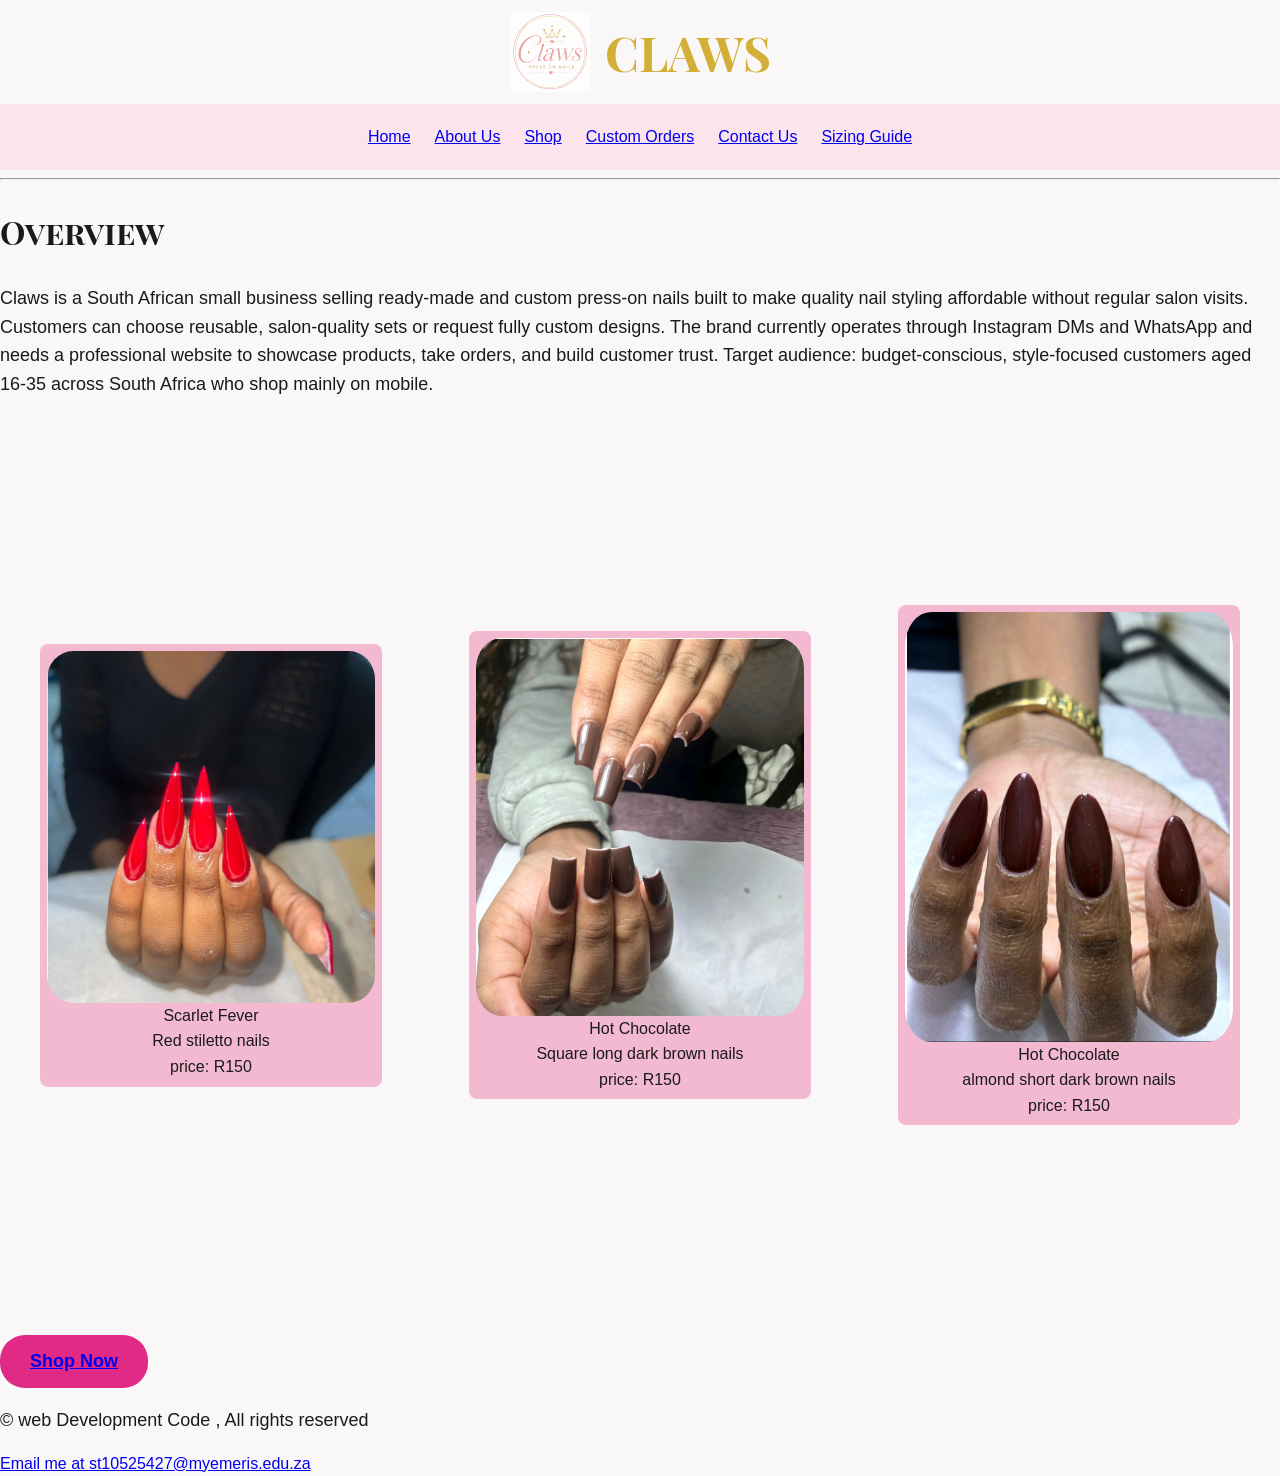
==== index.html @ c5ac18ff "publish" ====
<!DOCTYPE html>
<html lang="en">
<head>
    <meta charset="UTF-8">
    <meta name="viewport" content="width=device-width, initial-scale=1.0">
    <title>Home page</title>

    <style>
        .container {
            display: grid ;
            grid-template-columns: 1fr 1fr 1fr;
            gap: 5px 5px;
            grid-auto-flow: row;   
        }
        
    </style>


    <link rel="stylesheet" href="styles.css">


  <link rel="preconnect" href="https://fonts.googleapis.com">
<link rel="preconnect" href="https://fonts.gstatic.com" crossorigin>
<link href="https://fonts.googleapis.com/css2?family=Playfair+Display+SC:ital,wght@0,400;0,700;0,900;1,400;1,700;1,900&display=swap" rel="stylesheet">
    
</head>
<body>
    <header style="display: flex; align-items: center; gap: 15px;">
       <img src="images/Claws logo 1.png.png" 
      alt="A placeholder image to be displayed here" width="100" height="100" />
        <h1> CLAWS </h1>
    </header>
<!-- This is connecting all the web pages-->
 <nav>
    <ul style="list-style:none; display:flex; gap:25px; margin:0; padding:0;">
   <li><a href="index.html">Home</a></li>
                  <li><a href="about us.html">About Us</a></li>
                    <li><a href="shop.html">Shop</a></li>
                  <li><a href="Custom Orders.html">Custom Orders</a></li>
                  <li><a href="contact us.html">Contact Us</a></li>
                   <li><a href="sizing guide.html">Sizing Guide</a></li>
    </ul>
 </nav>
 <hr>
 <h2>Overview</h2>
 <!-- summary of business operations-->
  <p>
    Claws is a South African small business selling ready-made and custom press-on nails
    built to make quality nail styling affordable without regular salon visits. Customers can 
    choose reusable, salon-quality sets or request fully custom designs. The brand 
    currently operates through Instagram DMs and WhatsApp and needs a professional 
    website to showcase products, take orders, and build customer trust. Target audience:
    budget-conscious, style-focused customers aged 16-35 across South Africa who shop 
    mainly on mobile.
  </p>
  <!-- Grid container for the pictures -->
    <div class="container">
    

         <figure>
        <a class="photo-btn" href="cart.html?add=4" title="Add Scarlet Fever to your cart">
            <img src="images/nails 7.png" alt="Scarlet Fever" />
        </a>
        <figcaption>Scarlet Fever</figcaption>
        <figcaption>Red stiletto nails</figcaption>
        <figcaption>price: R150</figcaption>
        <figcaption class="units-left" data-units-for="4"></figcaption>
    </figure>

    <figure>
        <a class="photo-btn" href="cart.html?add=4" title="Add Hot Chocolate to your cart">
            <img src="images/nails 8.png" alt="Hot Chocolate" />
        </a>
        <figcaption>Hot Chocolate</figcaption>
        <figcaption>Square long dark brown nails</figcaption>
        <figcaption>price: R150</figcaption>
        <figcaption class="units-left" data-units-for="6"></figcaption>
    </figure>
  
      <figure>
        <a class="photo-btn" href="cart.html?add=4" title="Add hot chocolate to your cart">
            <img src="images/nails 9.png" alt="Scarlet Fever" />
        </a>
        <figcaption>Hot Chocolate</figcaption>
        <figcaption>almond short  dark brown nails</figcaption>
        <figcaption>price: R150</figcaption>
        <figcaption class="units-left" data-units-for="6"></figcaption>
    </figure>

          

</div>

<!--Shop now Button-->
    <div class="shop-button">
    <a href="images/nails 9.png">Shop Now</a>
     </div>



  <footer>
    <p>
        &copy; web Development Code , All rights reserved
    </p>
    <a href="mailto:st10525427@myemeris.edu.za"> Email me at st10525427@myemeris.edu.za</a>
  </footer>
  
    

    
</body>
</html>
---- styles.css ----
/* Base Style for entire Claws  website */
body {
    font-family: Arial, Helvetica, sans-serif;
    font-size: 16px;
    line-height: 1.6;
    color: #1A1A1A;
    background-color: #faf7f8;

/* Background Image */
/* https://www.sitepoint.com/html/background-images/ */

  background-image: url('c:\\Users\\snenj\\Downloads\\Background.png');
  background-size: cover;
  background-repeat: no-repeat;



}

/* Headlines - for Visual Hierarchy */
h1 {
    Font-family: 'Playfair Display SC', serif;
    font-size: 48px;
    font-weight: bold;
    color: #D4AF37;
    text-align: center;
}

h2 {
    Font-family: 'Playfair Display SC', serif;
    font-size: 32px;
    font-weight: bold;
    color: #1A1A1A;
}


p {
    font-size: 18px;
    color: #1A1A1A;
    margin-bottom: 16px;
}

/* Navigation - Anchoring */
nav {
    background-color:#fce4ec;
    padding: 45px;
    position: sticky;
    top: 0;
}

header img,
.checkout-logo,
img[src="Claws logo"] {
    width: 80px;
    height: 80px;
    object-fit: contain;
    display: block;
}

/* Image Background */
.container figure {
    background-color: #f2b9d1;
    padding: 7px;
    border-radius: 8px;
    text-align: center;
}

.container img {
    border-radius: 8px;
}

.sizing-guide-image {
    display: block;
    max-width: 100%;
    height: auto;
    margin: 0 auto;
}



/* Shop Now Button */
.shop-button {
    display: inline-block;
    background-color: #e12a86;
    color: white;
    padding: 12px 30px;
    border-radius: 25px;
    text-decoration: none;
    font-size: 18px;
    font-weight: bold;
    text-align: center;
    margin-top: 20px;
}

.shop-button:hover {
    background-color: #f0a8bc;
    color: #1A1A1A;
}


body{margin:0}
.container {
  align-items: center;
  display: flex;
  justify-content: center;
  height: 100vh;
}

/* Photo acts as a button */
.photo-btn {
    display: block;
    padding: 0;
    border: none;
    background: none;
    cursor: pointer;
    border-radius: 8px;
    transition: transform 0.15s ease, box-shadow 0.15s ease;
}
.photo-btn img { display: block; border-radius: 8px; }
.photo-btn:hover,
.photo-btn:focus-visible {
    transform: scale(1.03);
    box-shadow: 0 4px 14px rgba(0, 0, 0, 0.3);
}
.photo-btn:active { transform: scale(0.98); }

/* Product pop-up */
.product-dialog {
    border: none;
    border-radius: 10px;
    padding: 0;
    width: 90%;
    max-width: 380px;
    background: #fff;
    color: #222;
    box-shadow: 0 10px 40px rgba(0, 0, 0, 0.35);
}
.product-dialog::backdrop { background: rgba(0, 0, 0, 0.55); }
.dialog-body { position: relative; padding: 20px; text-align: center; }
.dialog-body img { max-width: 100%; height: auto; border-radius: 8px; }
.dialog-body h3 { margin: 12px 0 4px; }
.dialog-body p { margin: 6px 0; }
.dialog-close {
    position: absolute;
    top: 6px;
    right: 12px;
    border: none;
    background: none;
    font-size: 30px;
    line-height: 1;
    cursor: pointer;
    color: #222;
}
.dialog-body .qty { justify-content: center; }
.dialog-body .qty span { min-width: 2ch; font-size: 1.2em; }
.dialog-body .btn { margin-top: 10px; }

.shop-grid {
    display: grid;
    grid-template-columns: repeat(auto-fit, minmax(min(100%, 220px), 1fr));
    gap: 24px;
    width: 100%;
    max-width: 1200px;
    margin: 0 auto;
    padding: 16px;
    box-sizing: border-box;
}

.shop-grid > figure {
    min-width: 0;
    margin: 0;
    padding: 12px;
    background-color: #f9f8f9;
    border-radius: 8px;
    text-align: center;
}

.shop-grid .photo-btn {
    width: 100%;
}

.shop-grid .photo-btn img {
    width: 100%;
    height: 250px;
    object-fit: cover;
}

/* Custom Orders Form styling */

.custom-container {
  box-sizing: border-box;
  width: 100%;
  max-width: 790px;
  margin: 40px auto;
  padding: 20px;
}

.custom-container h1 {
  color: #e12a86;
  font-size: clamp(32px, 6vw, 48px);
  margin-bottom: 12px;
}

.custom-container > p {
  text-align: center;
  color: #555;   
  margin: 0 0 24px;
}

.custom-container form {
  box-sizing: border-box;
  background: linear-gradient(180deg, #ffffff 0%, #fff5f8 100%);
  border: 2px solid #f8ddea;
  padding: 30px;
  border-radius: 20px;
  box-shadow: 0 8px 25px rgba(225, 42, 134, 0.12);
}

.custom-container fieldset {
  min-width: 0;
  border: 2px solid #fbd3e1;
  background: #ffffff;
  border-radius: 16px;
  padding: 25px;
}

.custom-container legend {
  font-family: 'Playfair Display SC', serif;
  font-size: 20px;
  color: #e12a86;
  background: #fff;
  padding: 5px 15px;
  border-radius: 20px;
  border: 1px solid #f8ddea;
}

.custom-container label {
  display: block;
  margin-top: 18px;
  margin-bottom: 6px;
  font-weight: bold;
  color: #4a2a35;
  font-size: 14px;
  text-transform: uppercase;
  letter-spacing: 0.5px;
}

.custom-container input,
.custom-container select,
.custom-container textarea {
  width: 100%;
  padding: 12px 14px;
  border: 1.5px solid #f8c6d8;
  border-radius: 12px;
  background: #fffafc;
  font-size: 15px;
  box-sizing: border-box;
  transition: all 0.2s ease;
  outline: none;
}

.custom-container input:focus,
.custom-container select:focus,
.custom-container textarea:focus {
  border-color: #e12a86;
  background: #ffffff;
  box-shadow: 0 0 0 4px rgba(225, 42, 134, 0.15);
}

.custom-container input[type="color"] {
  height: 55px;
  padding: 4px;
  cursor: pointer;
}

.custom-container textarea {
  resize: vertical;
  min-height: 100px;
}

/* Buttons */
.custom-container .btn-row {
  display: flex;
  gap: 15px;
  margin-top: 25px;
}

.custom-container button[type="submit"] {
  flex: 1;
  background: #e12a86;
  color: white;
  border: none;
  padding: 14px;
  border-radius: 25px;
  font-size: 16px;
  font-weight: bold;
  cursor: pointer;
 
}

.custom-container button[type="submit"]:hover {
  background: #c81e74;
  transform: translateY(-1px);
  box-shadow: 0 5px 15px rgba(225, 42, 134, 0.3);
}

.custom-container button[type="reset"] {
  background: #ffffff;
  color: #e12a86;
  border: 1.5px solid #f8c6d8;
  padding: 14px 25px;
  border-radius: 25px;
  font-size: 16px;
  font-weight: bold;
  cursor: pointer;
 
}
 .checkout-container {
            max-width: 1100px;
            margin: 0 auto;
            padding: 20px;
            display: grid;
            grid-template-columns: 1.2fr 0.8fr;
            gap: 30px;
        }
        @media (max-width: 800px) {
            .checkout-container { grid-template-columns: 1fr; }
        }
        .checkout-form, .order-summary {
            background: linear-gradient(180deg, #ffffff 0%, #fff5f8 100%);
            border: 2px solid #f8ddea;
            padding: 25px;
            border-radius: 20px;
            box-shadow: 0 8px 25px rgba(225, 42, 134, 0.12);
        }
        .checkout-form h2, .order-summary h2 {
            color: #e12a86;
            font-family: 'Playfair Display SC', serif;
            margin-top: 0;
        }
        .checkout-form label {
            display: block;
            margin-top: 15px;
            font-weight: bold;
            font-size: 13px;
            color: #4a2a35;
            text-transform: uppercase;
        }
        .checkout-form input, .checkout-form select {
            width: 100%;
            padding: 12px 14px;
            border: 1.5px solid #f8c6d8;
            border-radius: 12px;
            background: #fffafc;
            margin-top: 5px;
            box-sizing: border-box;
            font-size: 15px;
        }
        .checkout-form input:focus, .checkout-form select:focus {
            outline: none;
            border-color: #e12a86;
            box-shadow: 0 0 0 4px rgba(225, 42, 134, 0.15);
            background: #fff;
        }
        .form-row {
            display: grid;
            grid-template-columns: 1fr 1fr;
            gap: 15px;
        }
.checkout-success-message {
  display: none;
  color: green;
  font-weight: bold;
  text-align: center;
}


@media (max-width: 600px) {
  .custom-container {
    margin: 20px auto;
    padding: 16px;
  }

  .custom-container form,
  .custom-container fieldset {
    padding: 20px;
  }

  .custom-container .btn-row {
    flex-direction: column;
  }
}




/* Desktop Style  */


.container {
    display: grid;
    grid-template-columns: 1fr 1fr 1fr;
    gap: 7px;
}

.container img {
    width: 100%;
    height: auto;
    object-fit: center;
    border-radius: 8%; 
}



/* Tablet View */
@media (max-width: 768px) {
    body {
        font-size: 14px;
    }

    h1 {
        font-size: 36px;
    }

    h2 {
        font-size: 28px;
    }

    .shop-button {
        padding: 10px 25px;
        font-size: 16px;
    }

    /* Tablet Grid - 2 columns */
    .container {
        grid-template-columns: 1fr 1fr;
        gap: 15px;
    }

    .container img {
        width: 100%;
        max-width: 100%;
        height: auto;
    }
}   

/* Mobile View */
@media (max-width: 480px) {
    body {
        font-size: 12px;
    }

    h1 {
        font-size: 28px;
    }

    h2 {
        font-size: 24px;
    }

    .shop-button {
        padding: 8px 20px;
        font-size: 14px;
    } 

    /* Mobile Grid  */
    .container {
        grid-template-columns: 1fr;
        gap: 15px;
    }

    .container img {
        width: 100%;
        max-width: 250px;
        height: auto;
        margin: 0 auto; 
        display: block;
    }
}

/* Shared responsive layout */
*,
*::before,
*::after {
    box-sizing: border-box;
}

img,
iframe {
    max-width: 100%;
}

header {
    flex-wrap: wrap;
    justify-content: center;
    padding: 12px;
}

header h1 {
    margin: 0;
    font-size: clamp(28px, 6vw, 48px);
}

nav {
    padding: 16px clamp(12px, 4vw, 32px);
}

nav ul {
    flex-wrap: wrap;
    justify-content: center;
    column-gap: 16px !important;
    row-gap: 8px !important;
}

nav a {
    display: inline-block;
    padding: 4px;
}

.map-box iframe {
    display: block;
    width: 100%;
    max-width: 600px;
    height: auto;
    aspect-ratio: 4 / 3;
}

#searchInput,
#filterShape,
#sortList {
    max-width: 100%;
    margin: 4px;
    padding: 8px;
}

.form-row {
    grid-template-columns: repeat(2, minmax(0, 1fr));
}

@media (max-width: 600px) {
    body {
        font-size: 16px;
    }

    h1 {
        font-size: clamp(28px, 8vw, 36px);
    }

    h2 {
        font-size: clamp(22px, 6vw, 28px);
    }

    p {
        font-size: 16px;
    }

    nav {
        position: static;
    }

    .shop-grid {
        grid-template-columns: repeat(auto-fit, minmax(min(100%, 160px), 1fr));
        gap: 12px;
        padding: 12px;
    }

    .shop-grid .photo-btn img {
        height: 210px;
    }

    .checkout-container {
        padding: 12px;
        gap: 16px;
    }

    .checkout-form,
    .order-summary {
        padding: 18px;
    }

    .form-row {
        grid-template-columns: 1fr;
        gap: 0;
    }

    .custom-container form,
    .custom-container fieldset {
        padding: 16px;
    }

    .custom-container .btn-row {
        flex-direction: column;
    }
}

@media (max-width: 360px) {
    .shop-grid {
        grid-template-columns: 1fr;
    }

    .shop-grid .photo-btn img {
        height: auto;
        max-height: 300px;
    }
}
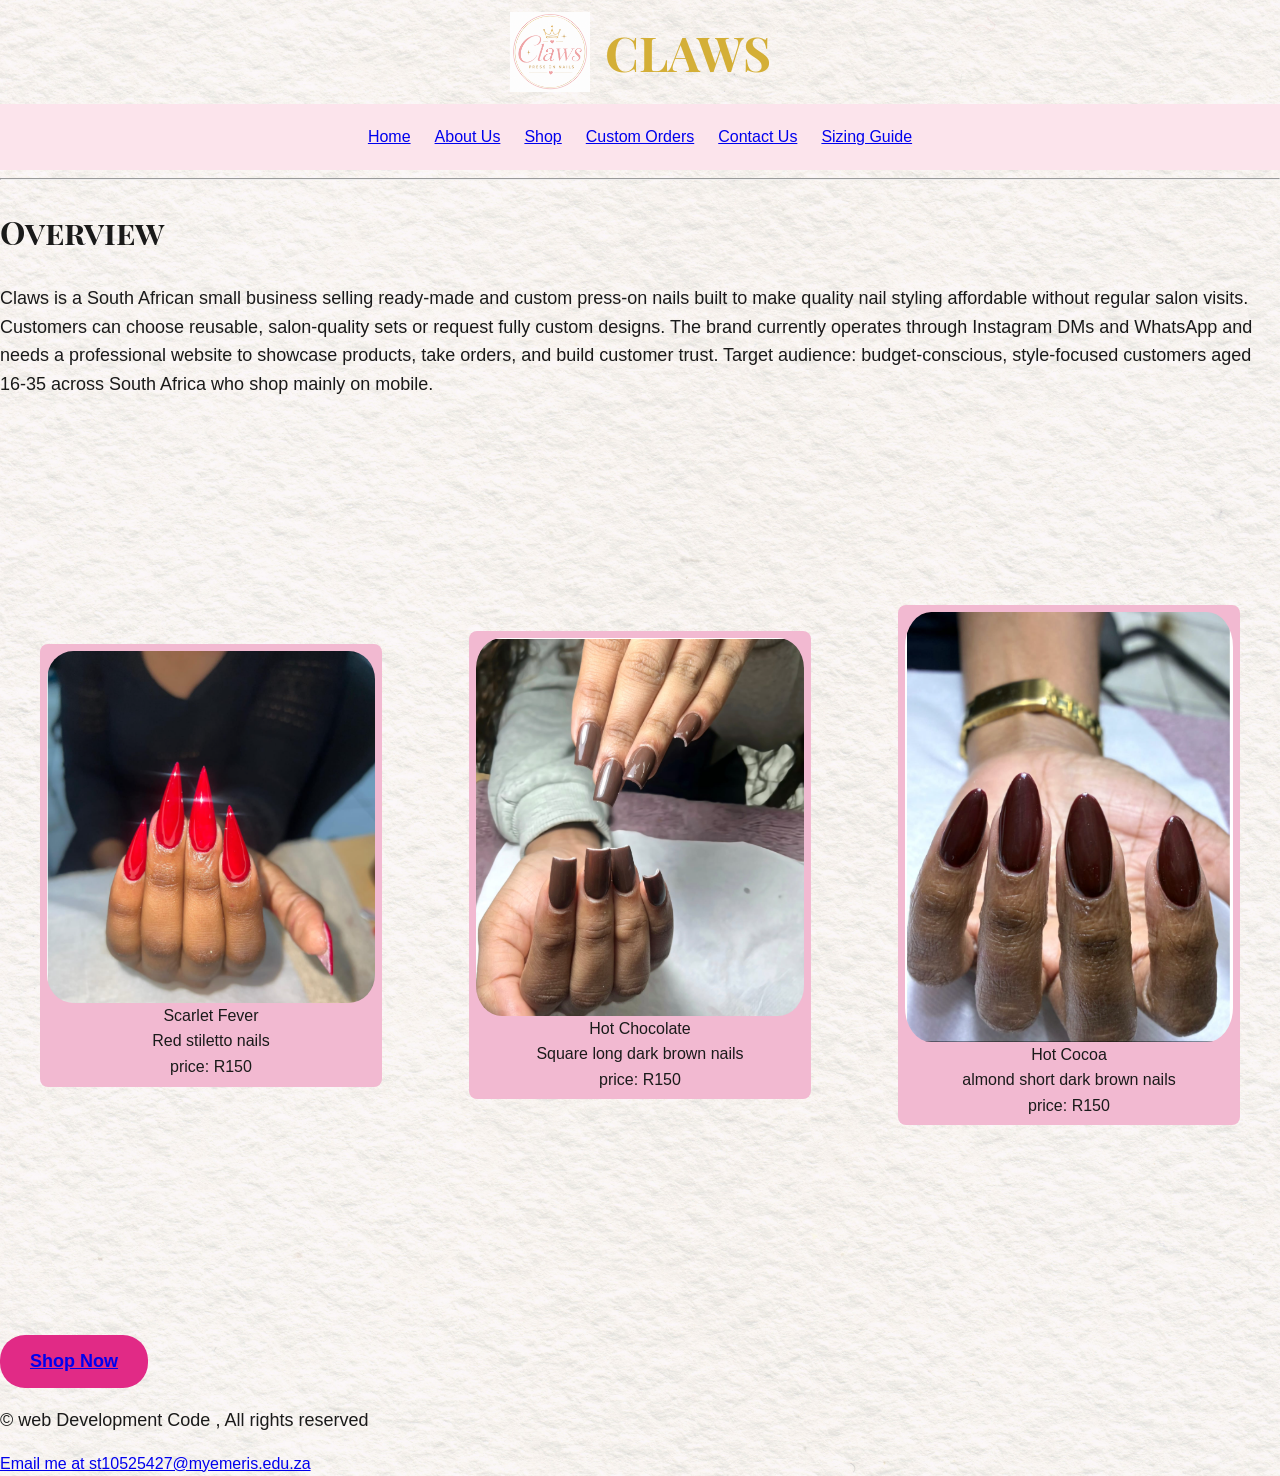
==== commit 5bd20552: "error handling" ====
--- a/index.html
+++ b/index.html
@@ -57,38 +57,37 @@
     <div class="container">
     
 
-         <figure>
-        <a class="photo-btn" href="cart.html?add=4" title="Add Scarlet Fever to your cart">
+        <figure>
+        <a class="photo-btn" href="cart.html?add=22" title="Add Scarlet Fever to your cart">
             <img src="images/nails 7.png" alt="Scarlet Fever" />
         </a>
         <figcaption>Scarlet Fever</figcaption>
         <figcaption>Red stiletto nails</figcaption>
         <figcaption>price: R150</figcaption>
-        <figcaption class="units-left" data-units-for="4"></figcaption>
+        <figcaption class="units-left" data-units-for="22"></figcaption>
     </figure>
 
     <figure>
-        <a class="photo-btn" href="cart.html?add=4" title="Add Hot Chocolate to your cart">
+        <a class="photo-btn" href="cart.html?add=23" title="Add Hot Chocolate to your cart">
             <img src="images/nails 8.png" alt="Hot Chocolate" />
         </a>
         <figcaption>Hot Chocolate</figcaption>
         <figcaption>Square long dark brown nails</figcaption>
         <figcaption>price: R150</figcaption>
-        <figcaption class="units-left" data-units-for="6"></figcaption>
+        <figcaption class="units-left" data-units-for="23"></figcaption>
     </figure>
   
       <figure>
-        <a class="photo-btn" href="cart.html?add=4" title="Add hot chocolate to your cart">
-            <img src="images/nails 9.png" alt="Scarlet Fever" />
+        <a class="photo-btn" href="cart.html?add=24" title="Add Hot Cocoa to your cart">
+            <img src="images/nails 9.png" alt="Hot Cocoa" />
         </a>
-        <figcaption>Hot Chocolate</figcaption>
+        <figcaption>Hot Cocoa</figcaption>
         <figcaption>almond short  dark brown nails</figcaption>
         <figcaption>price: R150</figcaption>
-        <figcaption class="units-left" data-units-for="6"></figcaption>
+        <figcaption class="units-left" data-units-for="24"></figcaption>
     </figure>
 
           
-
 </div>
 
 <!--Shop now Button-->
--- a/styles.css
+++ b/styles.css
@@ -9,7 +9,7 @@
 /* Background Image */
 /* https://www.sitepoint.com/html/background-images/ */
 
-  background-image: url('c:\\Users\\snenj\\Downloads\\Background.png');
+  background-image: url('images/Background .png');
   background-size: cover;
   background-repeat: no-repeat;
 
@@ -170,7 +170,7 @@
     min-width: 0;
     margin: 0;
     padding: 12px;
-    background-color: #f9f8f9;
+    background-color: #f4b6db;
     border-radius: 8px;
     text-align: center;
 }
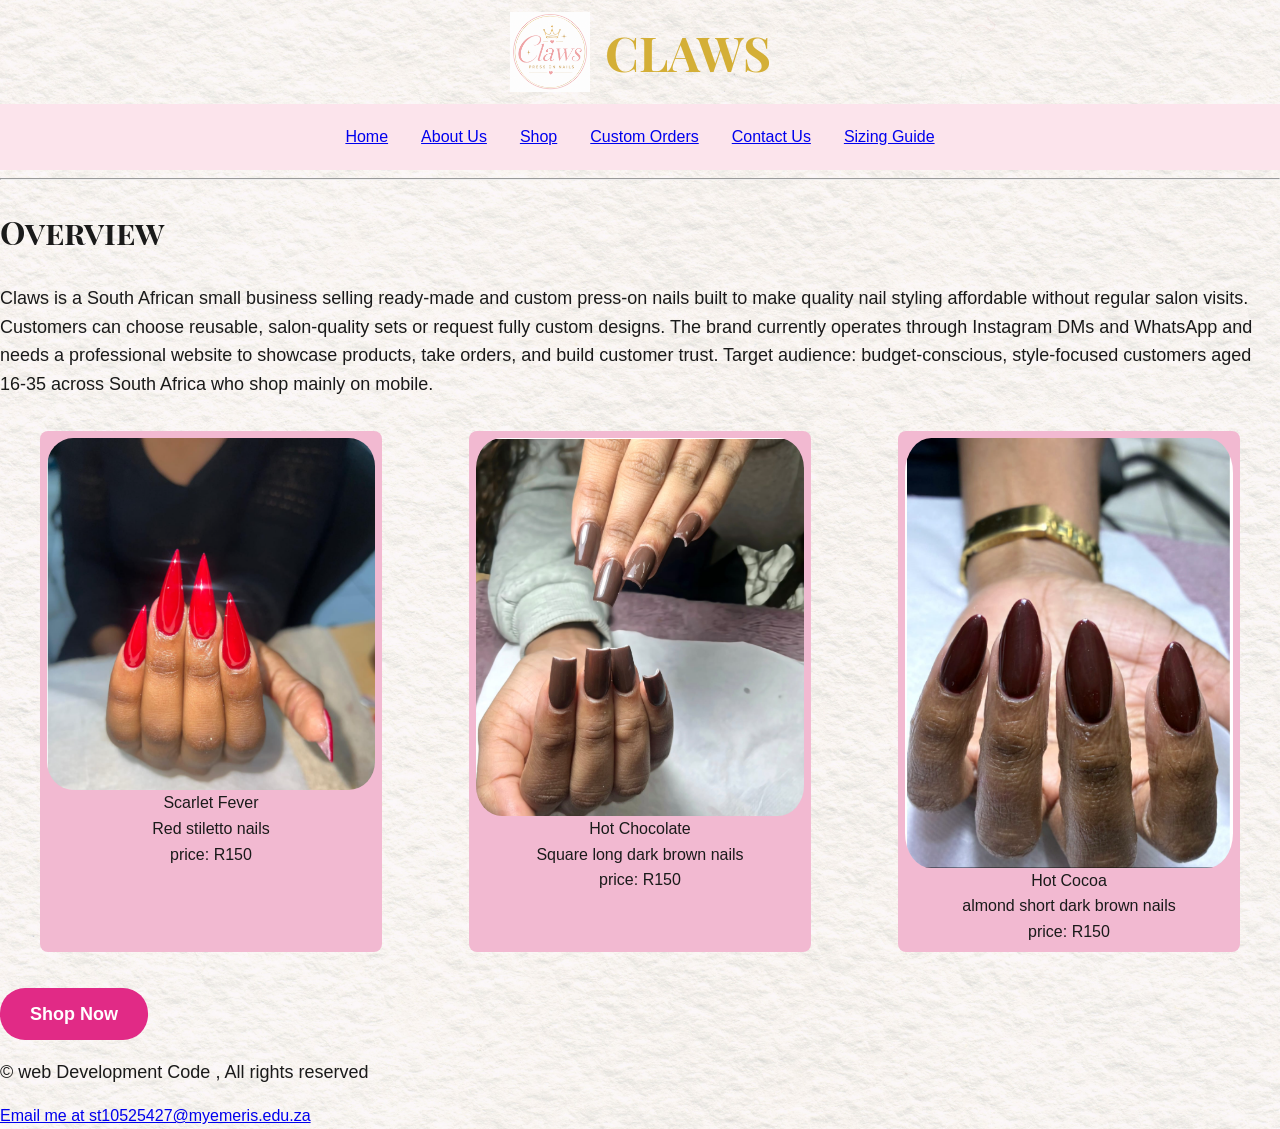
==== commit bed41877: "error handling" ====
--- a/index.html
+++ b/index.html
@@ -37,7 +37,7 @@
                   <li><a href="about us.html">About Us</a></li>
                     <li><a href="shop.html">Shop</a></li>
                   <li><a href="Custom Orders.html">Custom Orders</a></li>
-                  <li><a href="contact us.html">Contact Us</a></li>
+                  <li><a href="Contact us.html">Contact Us</a></li>
                    <li><a href="sizing guide.html">Sizing Guide</a></li>
     </ul>
  </nav>
@@ -92,7 +92,7 @@
 
 <!--Shop now Button-->
     <div class="shop-button">
-    <a href="images/nails 9.png">Shop Now</a>
+    <a href="shop.html">Shop Now</a>
      </div>
 
 
--- a/styles.css
+++ b/styles.css
@@ -49,8 +49,7 @@
 }
 
 header img,
-.checkout-logo,
-img[src="Claws logo"] {
+.checkout-logo {
     width: 80px;
     height: 80px;
     object-fit: contain;
@@ -97,14 +96,15 @@
     color: #1A1A1A;
 }
 
-
-body{margin:0}
-.container {
-  align-items: center;
-  display: flex;
-  justify-content: center;
-  height: 100vh;
-}
+.shop-button a {
+    color: inherit;
+    text-decoration: none;
+}
+
+body {
+    margin: 0;
+}
+
 
 /* Photo acts as a button */
 .photo-btn {
@@ -333,6 +333,29 @@
             border-radius: 20px;
             box-shadow: 0 8px 25px rgba(225, 42, 134, 0.12);
         }
+
+.checkout-main {
+    width: 100%;
+    max-width: 760px;
+    margin: 40px auto;
+    padding: 0 20px;
+}
+
+.checkout-layout,
+.checkout-form {
+    width: 100%;
+}
+
+.checkout-form-row {
+    display: grid;
+    grid-template-columns: repeat(2, minmax(0, 1fr));
+    gap: 15px;
+}
+
+.checkout-form-row > div {
+    min-width: 0;
+}
+
         .checkout-form h2, .order-summary h2 {
             color: #e12a86;
             font-family: 'Playfair Display SC', serif;
@@ -346,7 +369,9 @@
             color: #4a2a35;
             text-transform: uppercase;
         }
-        .checkout-form input, .checkout-form select {
+        .checkout-form input,
+        .checkout-form select,
+        .checkout-form textarea {
             width: 100%;
             padding: 12px 14px;
             border: 1.5px solid #f8c6d8;
@@ -356,7 +381,21 @@
             box-sizing: border-box;
             font-size: 15px;
         }
-        .checkout-form input:focus, .checkout-form select:focus {
+
+        .checkout-form input[type="checkbox"],
+        .checkout-form input[type="radio"] {
+            width: auto;
+            margin: 0 6px 0 0;
+            vertical-align: middle;
+        }
+
+        .checkout-form textarea {
+            resize: vertical;
+        }
+
+        .checkout-form input:focus,
+        .checkout-form select:focus,
+        .checkout-form textarea:focus {
             outline: none;
             border-color: #e12a86;
             box-shadow: 0 0 0 4px rgba(225, 42, 134, 0.15);
@@ -374,6 +413,14 @@
   text-align: center;
 }
 
+.custom-container .error,
+.checkout-form .error {
+  display: none;
+  color: #d00000;
+  font-size: 14px;
+  font-weight: bold;
+}
+
 
 @media (max-width: 600px) {
   .custom-container {
@@ -406,7 +453,6 @@
 .container img {
     width: 100%;
     height: auto;
-    object-fit: center;
     border-radius: 8%; 
 }
 
@@ -508,8 +554,8 @@
 nav ul {
     flex-wrap: wrap;
     justify-content: center;
-    column-gap: 16px !important;
-    row-gap: 8px !important;
+    column-gap: 16px;
+    row-gap: 8px ;
 }
 
 nav a {
@@ -573,6 +619,16 @@
         gap: 16px;
     }
 
+    .checkout-main {
+        margin: 20px auto;
+        padding: 0 12px;
+    }
+
+    .checkout-form-row {
+        grid-template-columns: 1fr;
+        gap: 0;
+    }
+
     .checkout-form,
     .order-summary {
         padding: 18px;
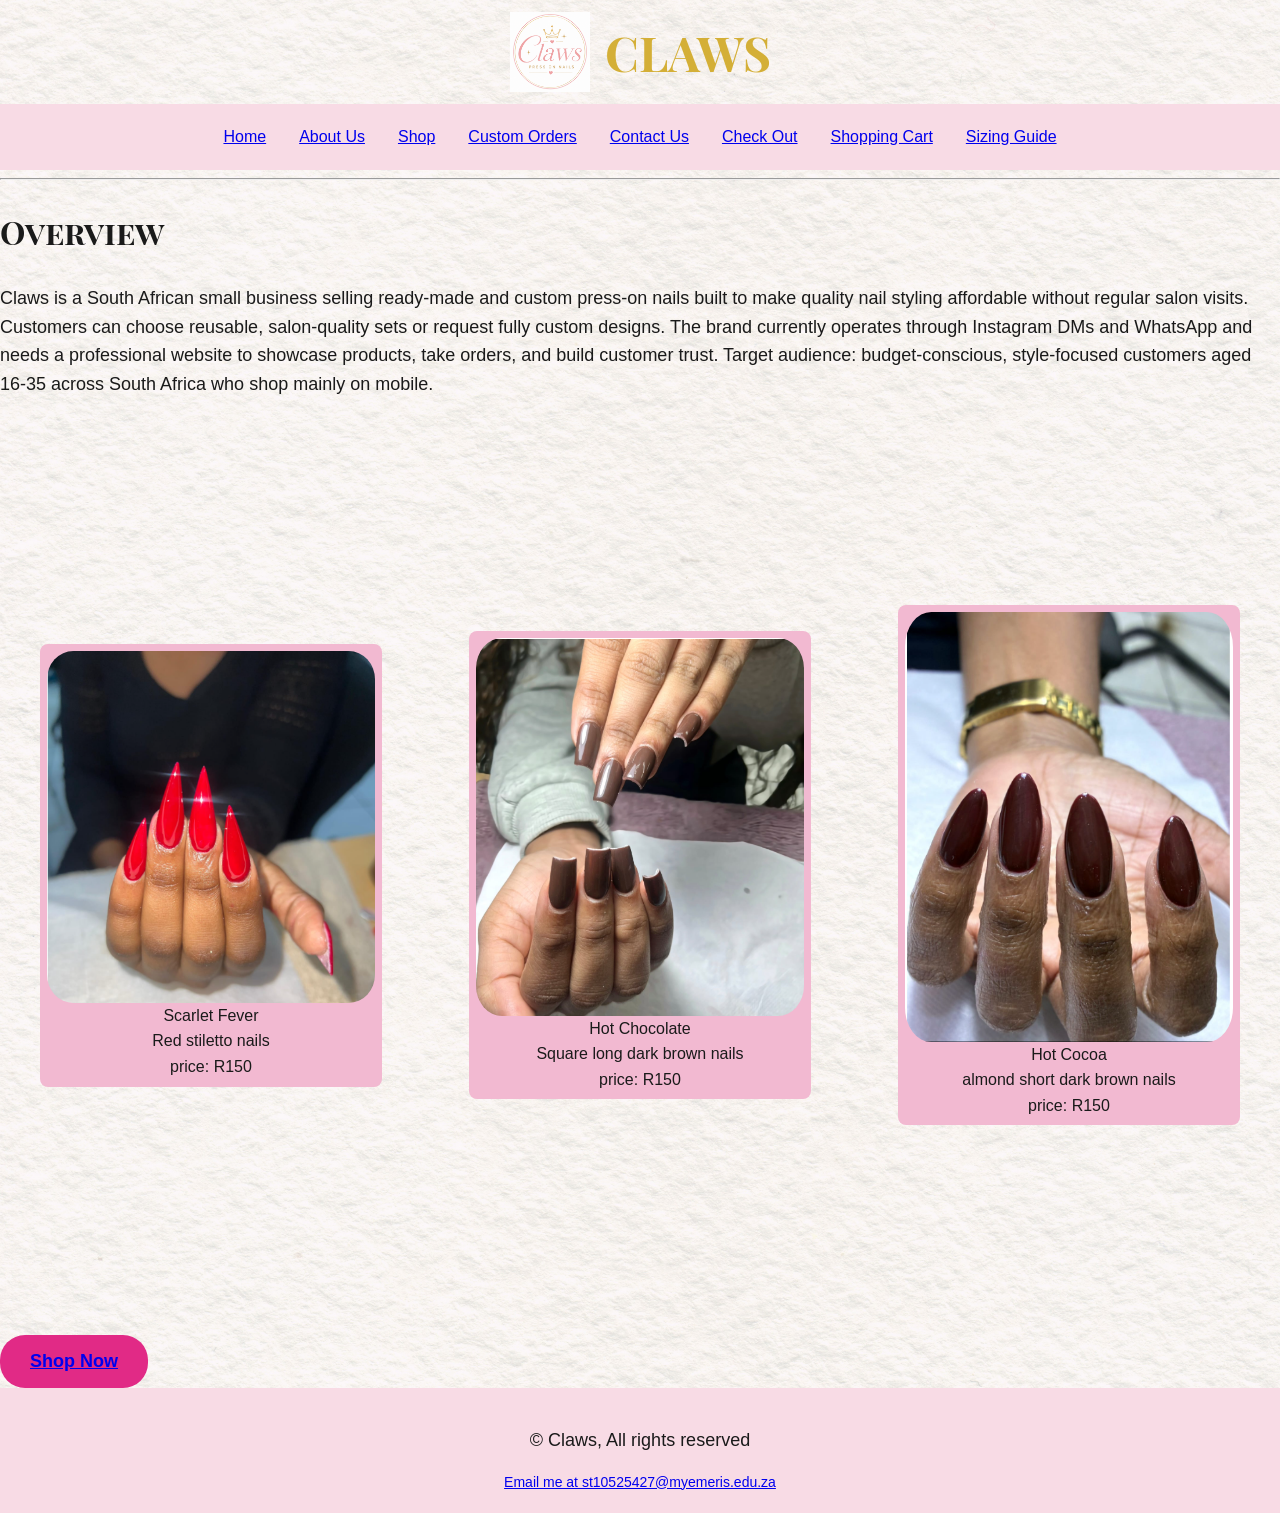
==== commit 94f0b0de: "added css for footer" ====
--- a/index.html
+++ b/index.html
@@ -38,7 +38,9 @@
                     <li><a href="shop.html">Shop</a></li>
                   <li><a href="Custom Orders.html">Custom Orders</a></li>
                   <li><a href="Contact us.html">Contact Us</a></li>
-                   <li><a href="sizing guide.html">Sizing Guide</a></li>
+                    <li><a href="check out.html">Check Out</a></li>
+                  <li><a href="cart.html">Shopping Cart</a></li>
+                  <li><a href="sizing guide.html">Sizing Guide</a></li>
     </ul>
  </nav>
  <hr>
@@ -90,22 +92,26 @@
           
 </div>
 
+
+
+
+
+ 
+    
+
+    
+</body>
 <!--Shop now Button-->
     <div class="shop-button">
     <a href="shop.html">Shop Now</a>
      </div>
 
-
-
-  <footer>
+     <div class="footer">
     <p>
-        &copy; web Development Code , All rights reserved
+        &copy; Claws, All rights reserved
     </p>
     <a href="mailto:st10525427@myemeris.edu.za"> Email me at st10525427@myemeris.edu.za</a>
-  </footer>
-  
-    
+  </div>
+</footer>
 
-    
-</body>
 </html>
--- a/styles.css
+++ b/styles.css
@@ -9,7 +9,7 @@
 /* Background Image */
 /* https://www.sitepoint.com/html/background-images/ */
 
-  background-image: url('images/Background .png');
+  background-image: url('images/Background%20.png');
   background-size: cover;
   background-repeat: no-repeat;
 
@@ -42,14 +42,23 @@
 
 /* Navigation - Anchoring */
 nav {
-    background-color:#fce4ec;
+    background-color:#f8dbe5;
     padding: 45px;
     position: sticky;
     top: 0;
 }
 
+.footer {
+    background-color: #f8dbe5;
+    padding: 20px;
+    text-align: center;
+    color: #1A1A1A;
+    font-size: 14px;
+}
+
 header img,
-.checkout-logo {
+.checkout-logo,
+img[src="Claws logo"] {
     width: 80px;
     height: 80px;
     object-fit: contain;
@@ -96,15 +105,14 @@
     color: #1A1A1A;
 }
 
-.shop-button a {
-    color: inherit;
-    text-decoration: none;
-}
-
-body {
-    margin: 0;
-}
-
+
+body{margin:0}
+.container {
+  align-items: center;
+  display: flex;
+  justify-content: center;
+  height: 100vh;
+}
 
 /* Photo acts as a button */
 .photo-btn {
@@ -124,36 +132,24 @@
 }
 .photo-btn:active { transform: scale(0.98); }
 
-/* Product pop-up */
-.product-dialog {
-    border: none;
-    border-radius: 10px;
-    padding: 0;
-    width: 90%;
-    max-width: 380px;
-    background: #fff;
-    color: #222;
-    box-shadow: 0 10px 40px rgba(0, 0, 0, 0.35);
-}
-.product-dialog::backdrop { background: rgba(0, 0, 0, 0.55); }
-.dialog-body { position: relative; padding: 20px; text-align: center; }
-.dialog-body img { max-width: 100%; height: auto; border-radius: 8px; }
-.dialog-body h3 { margin: 12px 0 4px; }
-.dialog-body p { margin: 6px 0; }
-.dialog-close {
-    position: absolute;
-    top: 6px;
-    right: 12px;
-    border: none;
-    background: none;
-    font-size: 30px;
-    line-height: 1;
-    cursor: pointer;
-    color: #222;
-}
-.dialog-body .qty { justify-content: center; }
-.dialog-body .qty span { min-width: 2ch; font-size: 1.2em; }
-.dialog-body .btn { margin-top: 10px; }
+.cart-image-link {
+    display: block;
+    border-radius: 8px;
+    cursor: zoom-in;
+}
+
+.cart-image-link img {
+    display: block;
+    width: 120px;
+    height: 150px;
+    object-fit: cover;
+    border-radius: 8px;
+}
+
+.cart-image-link:focus-visible {
+    outline: 3px solid #e12a86;
+    outline-offset: 3px;
+}
 
 .shop-grid {
     display: grid;
@@ -170,7 +166,7 @@
     min-width: 0;
     margin: 0;
     padding: 12px;
-    background-color: #f4b6db;
+    background-color: #fab0d8;
     border-radius: 8px;
     text-align: center;
 }
@@ -278,6 +274,14 @@
   min-height: 100px;
 }
 
+.custom-container .error {
+  display: none;
+  color: #d32f2f;
+  font-weight: bold;
+  font-size: 14px;
+  margin-top: 6px;
+}
+
 /* Buttons */
 .custom-container .btn-row {
   display: flex;
@@ -315,35 +319,72 @@
   cursor: pointer;
  
 }
- .checkout-container {
-            max-width: 1100px;
-            margin: 0 auto;
-            padding: 20px;
-            display: grid;
-            grid-template-columns: 1.2fr 0.8fr;
-            gap: 30px;
-        }
-        @media (max-width: 800px) {
-            .checkout-container { grid-template-columns: 1fr; }
-        }
-        .checkout-form, .order-summary {
-            background: linear-gradient(180deg, #ffffff 0%, #fff5f8 100%);
-            border: 2px solid #f8ddea;
-            padding: 25px;
-            border-radius: 20px;
-            box-shadow: 0 8px 25px rgba(225, 42, 134, 0.12);
-        }
-
 .checkout-main {
+    max-width: 1200px;
+    margin: 0 auto;
+    padding: 20px;
+}
+
+.checkout-layout {
+    display: grid;
+    grid-template-columns: minmax(0, 1.2fr) minmax(280px, 0.8fr);
+    align-items: start;
+    gap: 30px;
+}
+
+.checkout-form,
+.order-summary {
+    min-width: 0;
+    background: linear-gradient(180deg, #ffffff 0%, #fff5f8 100%);
+    border: 2px solid #f8ddea;
+    padding: 25px;
+    border-radius: 20px;
+    box-shadow: 0 8px 25px rgba(225, 42, 134, 0.12);
+}
+
+.checkout-form h2,
+.order-summary h2 {
+    color: #e12a86;
+    font-family: 'Playfair Display SC', serif;
+    margin-top: 0;
+}
+
+.checkout-form label,
+.checkout-form .payment-label {
+    display: block;
+    margin-top: 15px;
+    font-weight: bold;
+    font-size: 13px;
+    color: #4a2a35;
+    text-transform: uppercase;
+}
+
+.checkout-form input:not([type="radio"]):not([type="checkbox"]),
+.checkout-form select,
+.checkout-form textarea {
     width: 100%;
-    max-width: 760px;
-    margin: 40px auto;
-    padding: 0 20px;
-}
-
-.checkout-layout,
-.checkout-form {
-    width: 100%;
+    padding: 12px 14px;
+    border: 1.5px solid #f8c6d8;
+    border-radius: 12px;
+    background: #fffafc;
+    margin-top: 5px;
+    box-sizing: border-box;
+    font-size: 15px;
+}
+
+.checkout-form input:focus,
+.checkout-form select:focus,
+.checkout-form textarea:focus {
+    outline: none;
+    border-color: #e12a86;
+    box-shadow: 0 0 0 4px rgba(225, 42, 134, 0.15);
+    background: #fff;
+}
+
+.checkout-form input[type="radio"],
+.checkout-form input[type="checkbox"] {
+    width: auto;
+    margin-right: 8px;
 }
 
 .checkout-form-row {
@@ -352,60 +393,58 @@
     gap: 15px;
 }
 
-.checkout-form-row > div {
-    min-width: 0;
-}
-
-        .checkout-form h2, .order-summary h2 {
-            color: #e12a86;
-            font-family: 'Playfair Display SC', serif;
-            margin-top: 0;
-        }
-        .checkout-form label {
-            display: block;
-            margin-top: 15px;
-            font-weight: bold;
-            font-size: 13px;
-            color: #4a2a35;
-            text-transform: uppercase;
-        }
-        .checkout-form input,
-        .checkout-form select,
-        .checkout-form textarea {
-            width: 100%;
-            padding: 12px 14px;
-            border: 1.5px solid #f8c6d8;
-            border-radius: 12px;
-            background: #fffafc;
-            margin-top: 5px;
-            box-sizing: border-box;
-            font-size: 15px;
-        }
-
-        .checkout-form input[type="checkbox"],
-        .checkout-form input[type="radio"] {
-            width: auto;
-            margin: 0 6px 0 0;
-            vertical-align: middle;
-        }
-
-        .checkout-form textarea {
-            resize: vertical;
-        }
-
-        .checkout-form input:focus,
-        .checkout-form select:focus,
-        .checkout-form textarea:focus {
-            outline: none;
-            border-color: #e12a86;
-            box-shadow: 0 0 0 4px rgba(225, 42, 134, 0.15);
-            background: #fff;
-        }
-        .form-row {
-            display: grid;
-            grid-template-columns: 1fr 1fr;
-            gap: 15px;
-        }
+.checkout-form .error {
+    display: block;
+    color: #b00020;
+    font-size: 14px;
+    margin-top: 4px;
+}
+
+.checkout-form .error[hidden] {
+    display: none;
+}
+
+.checkout-payment-notice {
+    padding: 10px 12px;
+    border-left: 3px solid #d6ad45;
+    background: #fff;
+    font-size: 14px;
+    line-height: 1.5;
+}
+
+.checkout-form [aria-invalid="true"] {
+    border-color: #b00020;
+}
+
+.summary-items {
+    list-style: none;
+    margin: 0;
+    padding: 0;
+}
+
+.summary-item {
+    padding: 12px 0;
+    border-bottom: 1px solid #f1d6e0;
+    overflow-wrap: anywhere;
+}
+
+.summary-total-row {
+    display: flex;
+    justify-content: space-between;
+    gap: 16px;
+    padding: 10px 0;
+}
+
+.summary-grand-total {
+    border-top: 2px solid #f1d6e0;
+    font-size: 1.1em;
+}
+
+@media (max-width: 800px) {
+    .checkout-layout {
+        grid-template-columns: 1fr;
+    }
+}
 .checkout-success-message {
   display: none;
   color: green;
@@ -413,12 +452,8 @@
   text-align: center;
 }
 
-.custom-container .error,
-.checkout-form .error {
-  display: none;
-  color: #d00000;
-  font-size: 14px;
-  font-weight: bold;
+.checkout-invoice {
+    margin-top: 30px;
 }
 
 
@@ -453,6 +488,7 @@
 .container img {
     width: 100%;
     height: auto;
+    object-fit: center;
     border-radius: 8%; 
 }
 
@@ -554,7 +590,7 @@
 nav ul {
     flex-wrap: wrap;
     justify-content: center;
-    column-gap: 16px;
+    column-gap: 16px ;
     row-gap: 8px ;
 }
 
@@ -614,19 +650,9 @@
         height: 210px;
     }
 
-    .checkout-container {
+    .checkout-layout {
         padding: 12px;
         gap: 16px;
-    }
-
-    .checkout-main {
-        margin: 20px auto;
-        padding: 0 12px;
-    }
-
-    .checkout-form-row {
-        grid-template-columns: 1fr;
-        gap: 0;
     }
 
     .checkout-form,
